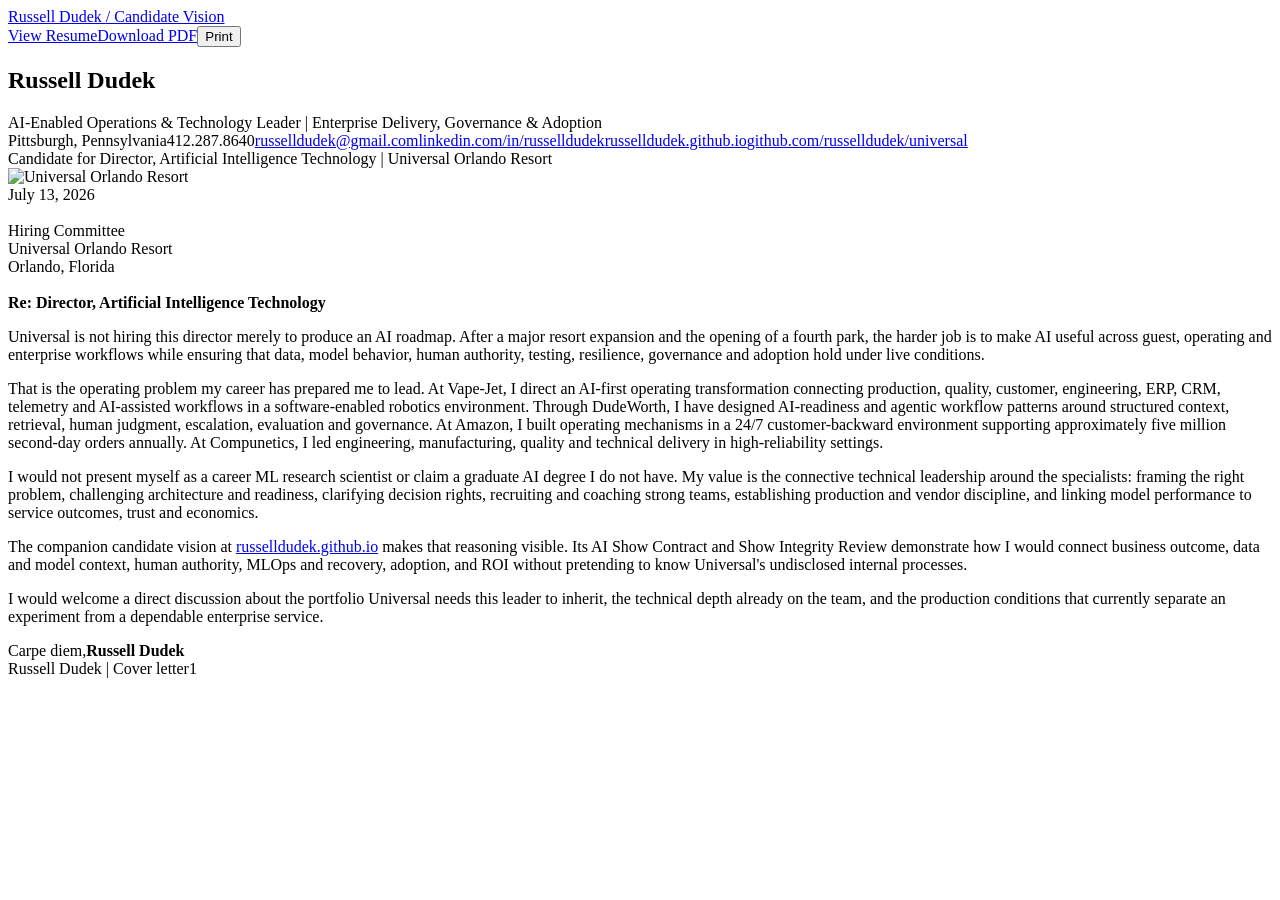
==== cover-letter.html @ b20bfadf "Add one-page cover letter source" ====
<!doctype html><html lang="en"><head><meta charset="utf-8"><meta name="viewport" content="width=device-width,initial-scale=1"><title>Russell Dudek | Cover Letter | Universal Orlando</title><link rel="stylesheet" href="styles.css"></head><body class="document-body"><nav class="document-nav no-print"><a class="nav-name" href="index.html">Russell Dudek <span>/ Candidate Vision</span></a><div class="doc-actions"><a class="btn" href="resume.html">View Resume</a><a class="btn primary" href="docs/Russell-Dudek-Universal-Orlando-AI-Technology-Director-Cover-Letter.pdf" download>Download PDF</a><button class="btn" onclick="window.print()">Print</button></div></nav><main class="document-shell"><section class="sheet cover-page"><div class="sheet-inner"><header class="doc-header"><div><h1>Russell Dudek</h1><div class="identity">AI-Enabled Operations & Technology Leader | Enterprise Delivery, Governance & Adoption</div><div class="contact-line"><span>Pittsburgh, Pennsylvania</span><span>412.287.8640</span><a href="mailto:russelldudek@gmail.com">russelldudek@gmail.com</a><a href="https://www.linkedin.com/in/russelldudek">linkedin.com/in/russelldudek</a><a href="https://russelldudek.github.io/">russelldudek.github.io</a><a href="https://github.com/russelldudek/universal">github.com/russelldudek/universal</a></div><div class="target-line">Candidate for Director, Artificial Intelligence Technology | Universal Orlando Resort</div></div><img class="doc-logo" src="assets/brand/universal-orlando-logo.png" alt="Universal Orlando Resort"></header><div class="cover-address">July 13, 2026<br><br>Hiring Committee<br>Universal Orlando Resort<br>Orlando, Florida<br><br><strong>Re: Director, Artificial Intelligence Technology</strong></div><div class="cover-body"><p>Universal is not hiring this director merely to produce an AI roadmap. After a major resort expansion and the opening of a fourth park, the harder job is to make AI useful across guest, operating and enterprise workflows while ensuring that data, model behavior, human authority, testing, resilience, governance and adoption hold under live conditions.</p><p>That is the operating problem my career has prepared me to lead. At Vape-Jet, I direct an AI-first operating transformation connecting production, quality, customer, engineering, ERP, CRM, telemetry and AI-assisted workflows in a software-enabled robotics environment. Through DudeWorth, I have designed AI-readiness and agentic workflow patterns around structured context, retrieval, human judgment, escalation, evaluation and governance. At Amazon, I built operating mechanisms in a 24/7 customer-backward environment supporting approximately five million second-day orders annually. At Compunetics, I led engineering, manufacturing, quality and technical delivery in high-reliability settings.</p><p>I would not present myself as a career ML research scientist or claim a graduate AI degree I do not have. My value is the connective technical leadership around the specialists: framing the right problem, challenging architecture and readiness, clarifying decision rights, recruiting and coaching strong teams, establishing production and vendor discipline, and linking model performance to service outcomes, trust and economics.</p><p>The companion candidate vision at <a href="https://russelldudek.github.io/">russelldudek.github.io</a> makes that reasoning visible. Its AI Show Contract and Show Integrity Review demonstrate how I would connect business outcome, data and model context, human authority, MLOps and recovery, adoption, and ROI without pretending to know Universal's undisclosed internal processes.</p><p>I would welcome a direct discussion about the portfolio Universal needs this leader to inherit, the technical depth already on the team, and the production conditions that currently separate an experiment from a dependable enterprise service.</p><div class="signature"><span>Carpe diem,</span><strong>Russell Dudek</strong></div></div><footer class="page-footer"><span>Russell Dudek | Cover letter</span><span>1</span></footer></div></section></main></body></html>
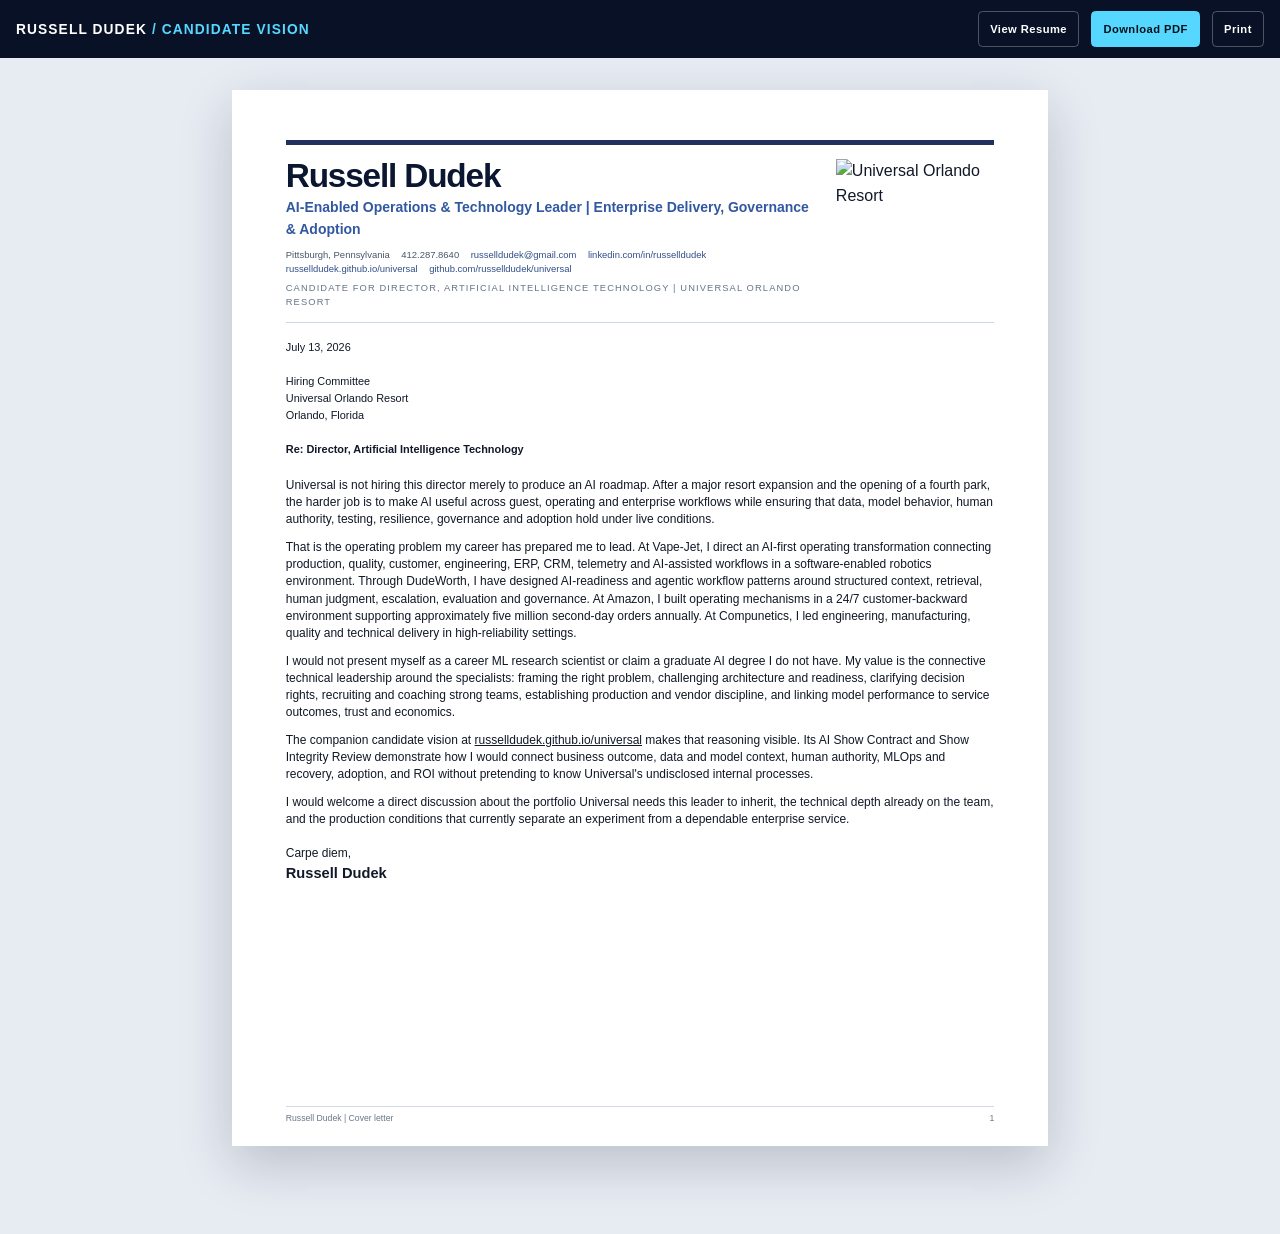
==== commit e196b6be: "Correct canonical candidate site in cover letter" ====
--- a/cover-letter.html
+++ b/cover-letter.html
@@ -1 +1 @@
-<!doctype html><html lang="en"><head><meta charset="utf-8"><meta name="viewport" content="width=device-width,initial-scale=1"><title>Russell Dudek | Cover Letter | Universal Orlando</title><link rel="stylesheet" href="styles.css"></head><body class="document-body"><nav class="document-nav no-print"><a class="nav-name" href="index.html">Russell Dudek <span>/ Candidate Vision</span></a><div class="doc-actions"><a class="btn" href="resume.html">View Resume</a><a class="btn primary" href="docs/Russell-Dudek-Universal-Orlando-AI-Technology-Director-Cover-Letter.pdf" download>Download PDF</a><button class="btn" onclick="window.print()">Print</button></div></nav><main class="document-shell"><section class="sheet cover-page"><div class="sheet-inner"><header class="doc-header"><div><h1>Russell Dudek</h1><div class="identity">AI-Enabled Operations & Technology Leader | Enterprise Delivery, Governance & Adoption</div><div class="contact-line"><span>Pittsburgh, Pennsylvania</span><span>412.287.8640</span><a href="mailto:russelldudek@gmail.com">russelldudek@gmail.com</a><a href="https://www.linkedin.com/in/russelldudek">linkedin.com/in/russelldudek</a><a href="https://russelldudek.github.io/">russelldudek.github.io</a><a href="https://github.com/russelldudek/universal">github.com/russelldudek/universal</a></div><div class="target-line">Candidate for Director, Artificial Intelligence Technology | Universal Orlando Resort</div></div><img class="doc-logo" src="assets/brand/universal-orlando-logo.png" alt="Universal Orlando Resort"></header><div class="cover-address">July 13, 2026<br><br>Hiring Committee<br>Universal Orlando Resort<br>Orlando, Florida<br><br><strong>Re: Director, Artificial Intelligence Technology</strong></div><div class="cover-body"><p>Universal is not hiring this director merely to produce an AI roadmap. After a major resort expansion and the opening of a fourth park, the harder job is to make AI useful across guest, operating and enterprise workflows while ensuring that data, model behavior, human authority, testing, resilience, governance and adoption hold under live conditions.</p><p>That is the operating problem my career has prepared me to lead. At Vape-Jet, I direct an AI-first operating transformation connecting production, quality, customer, engineering, ERP, CRM, telemetry and AI-assisted workflows in a software-enabled robotics environment. Through DudeWorth, I have designed AI-readiness and agentic workflow patterns around structured context, retrieval, human judgment, escalation, evaluation and governance. At Amazon, I built operating mechanisms in a 24/7 customer-backward environment supporting approximately five million second-day orders annually. At Compunetics, I led engineering, manufacturing, quality and technical delivery in high-reliability settings.</p><p>I would not present myself as a career ML research scientist or claim a graduate AI degree I do not have. My value is the connective technical leadership around the specialists: framing the right problem, challenging architecture and readiness, clarifying decision rights, recruiting and coaching strong teams, establishing production and vendor discipline, and linking model performance to service outcomes, trust and economics.</p><p>The companion candidate vision at <a href="https://russelldudek.github.io/">russelldudek.github.io</a> makes that reasoning visible. Its AI Show Contract and Show Integrity Review demonstrate how I would connect business outcome, data and model context, human authority, MLOps and recovery, adoption, and ROI without pretending to know Universal's undisclosed internal processes.</p><p>I would welcome a direct discussion about the portfolio Universal needs this leader to inherit, the technical depth already on the team, and the production conditions that currently separate an experiment from a dependable enterprise service.</p><div class="signature"><span>Carpe diem,</span><strong>Russell Dudek</strong></div></div><footer class="page-footer"><span>Russell Dudek | Cover letter</span><span>1</span></footer></div></section></main></body></html>+<!doctype html><html lang="en"><head><meta charset="utf-8"><meta name="viewport" content="width=device-width,initial-scale=1"><title>Russell Dudek | Cover Letter | Universal Orlando</title><link rel="stylesheet" href="styles.css"></head><body class="document-body"><nav class="document-nav no-print"><a class="nav-name" href="index.html">Russell Dudek <span>/ Candidate Vision</span></a><div class="doc-actions"><a class="btn" href="resume.html">View Resume</a><a class="btn primary" href="docs/Russell-Dudek-Universal-Orlando-AI-Technology-Director-Cover-Letter.pdf" download>Download PDF</a><button class="btn" onclick="window.print()">Print</button></div></nav><main class="document-shell"><section class="sheet cover-page"><div class="sheet-inner"><header class="doc-header"><div><h1>Russell Dudek</h1><div class="identity">AI-Enabled Operations & Technology Leader | Enterprise Delivery, Governance & Adoption</div><div class="contact-line"><span>Pittsburgh, Pennsylvania</span><span>412.287.8640</span><a href="mailto:russelldudek@gmail.com">russelldudek@gmail.com</a><a href="https://www.linkedin.com/in/russelldudek">linkedin.com/in/russelldudek</a><a href="https://russelldudek.github.io/universal/">russelldudek.github.io/universal</a><a href="https://github.com/russelldudek/universal">github.com/russelldudek/universal</a></div><div class="target-line">Candidate for Director, Artificial Intelligence Technology | Universal Orlando Resort</div></div><img class="doc-logo" src="assets/brand/universal-orlando-logo.png" alt="Universal Orlando Resort"></header><div class="cover-address">July 13, 2026<br><br>Hiring Committee<br>Universal Orlando Resort<br>Orlando, Florida<br><br><strong>Re: Director, Artificial Intelligence Technology</strong></div><div class="cover-body"><p>Universal is not hiring this director merely to produce an AI roadmap. After a major resort expansion and the opening of a fourth park, the harder job is to make AI useful across guest, operating and enterprise workflows while ensuring that data, model behavior, human authority, testing, resilience, governance and adoption hold under live conditions.</p><p>That is the operating problem my career has prepared me to lead. At Vape-Jet, I direct an AI-first operating transformation connecting production, quality, customer, engineering, ERP, CRM, telemetry and AI-assisted workflows in a software-enabled robotics environment. Through DudeWorth, I have designed AI-readiness and agentic workflow patterns around structured context, retrieval, human judgment, escalation, evaluation and governance. At Amazon, I built operating mechanisms in a 24/7 customer-backward environment supporting approximately five million second-day orders annually. At Compunetics, I led engineering, manufacturing, quality and technical delivery in high-reliability settings.</p><p>I would not present myself as a career ML research scientist or claim a graduate AI degree I do not have. My value is the connective technical leadership around the specialists: framing the right problem, challenging architecture and readiness, clarifying decision rights, recruiting and coaching strong teams, establishing production and vendor discipline, and linking model performance to service outcomes, trust and economics.</p><p>The companion candidate vision at <a href="https://russelldudek.github.io/universal/">russelldudek.github.io/universal</a> makes that reasoning visible. Its AI Show Contract and Show Integrity Review demonstrate how I would connect business outcome, data and model context, human authority, MLOps and recovery, adoption, and ROI without pretending to know Universal's undisclosed internal processes.</p><p>I would welcome a direct discussion about the portfolio Universal needs this leader to inherit, the technical depth already on the team, and the production conditions that currently separate an experiment from a dependable enterprise service.</p><div class="signature"><span>Carpe diem,</span><strong>Russell Dudek</strong></div></div><footer class="page-footer"><span>Russell Dudek | Cover letter</span><span>1</span></footer></div></section></main></body></html>
--- a/styles.css
+++ b/styles.css
@@ -0,0 +1,5 @@
+@import url("site-part-00.css");
+@import url("site-part-01.css");
+@import url("site-part-02.css");
+/* Public source fallback for the documented Universal Orlando Resort identity asset. */
+img[src$="universal-orlando-logo.png"]{content:url("https://upload.wikimedia.org/wikipedia/en/thumb/d/d0/Universal_Orlando_Resort_logo_2023.png/250px-Universal_Orlando_Resort_logo_2023.png")}
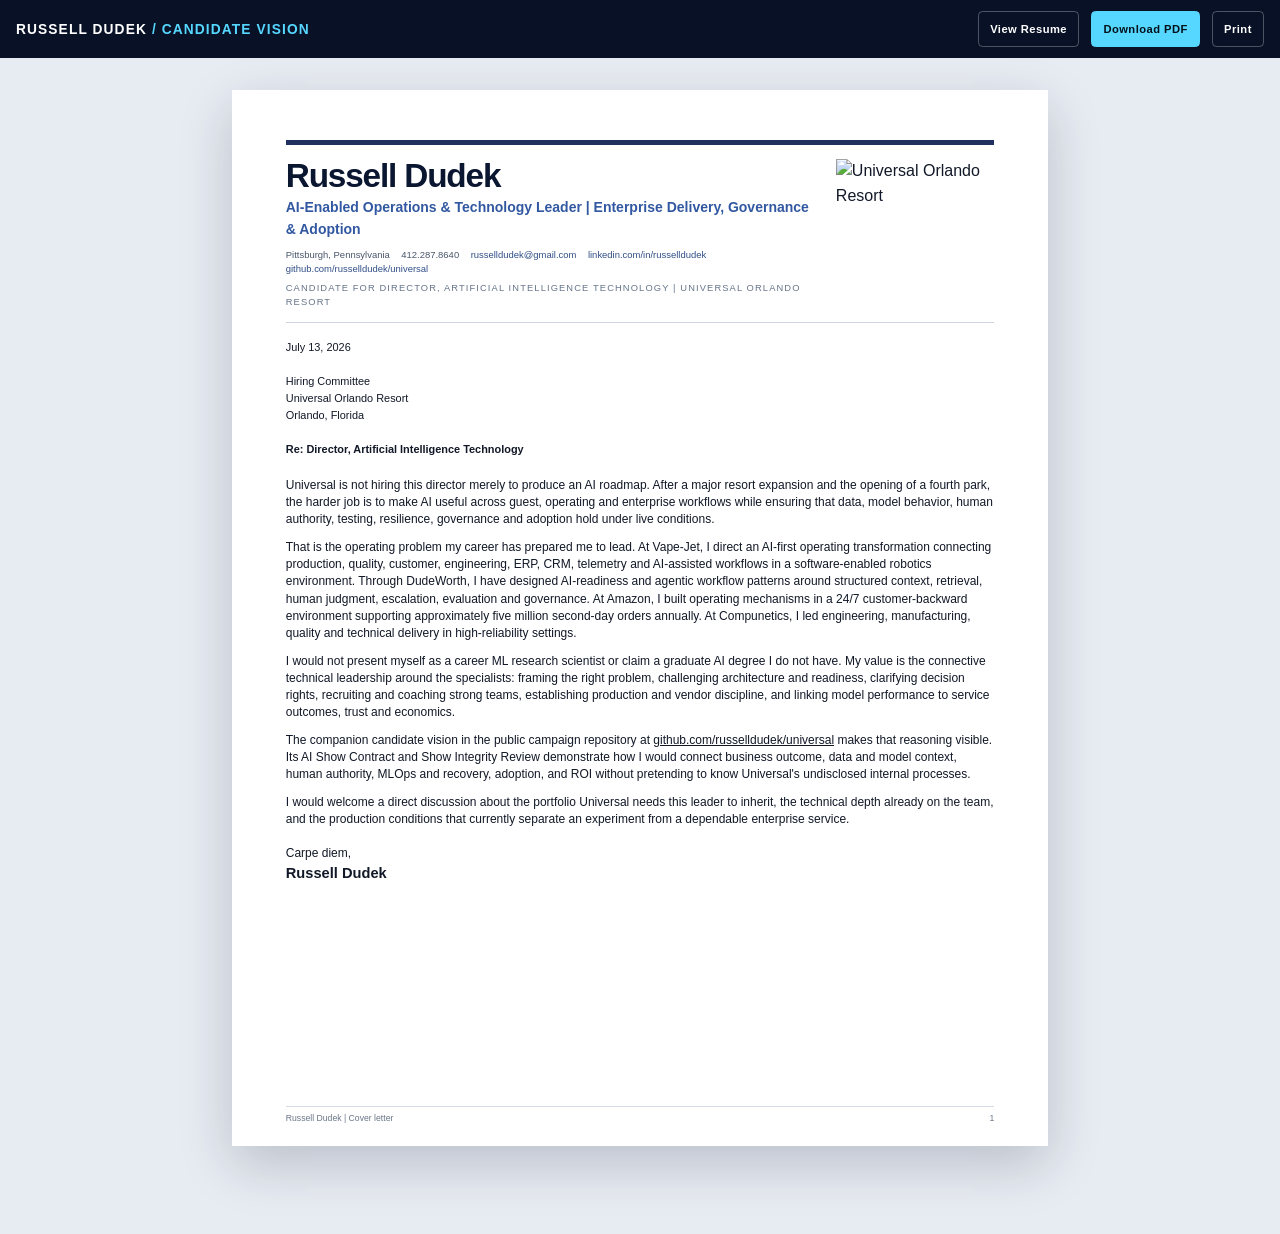
==== commit 470f8e0c: "Use one campaign URL in cover letter" ====
--- a/cover-letter.html
+++ b/cover-letter.html
@@ -1 +1 @@
-<!doctype html><html lang="en"><head><meta charset="utf-8"><meta name="viewport" content="width=device-width,initial-scale=1"><title>Russell Dudek | Cover Letter | Universal Orlando</title><link rel="stylesheet" href="styles.css"></head><body class="document-body"><nav class="document-nav no-print"><a class="nav-name" href="index.html">Russell Dudek <span>/ Candidate Vision</span></a><div class="doc-actions"><a class="btn" href="resume.html">View Resume</a><a class="btn primary" href="docs/Russell-Dudek-Universal-Orlando-AI-Technology-Director-Cover-Letter.pdf" download>Download PDF</a><button class="btn" onclick="window.print()">Print</button></div></nav><main class="document-shell"><section class="sheet cover-page"><div class="sheet-inner"><header class="doc-header"><div><h1>Russell Dudek</h1><div class="identity">AI-Enabled Operations & Technology Leader | Enterprise Delivery, Governance & Adoption</div><div class="contact-line"><span>Pittsburgh, Pennsylvania</span><span>412.287.8640</span><a href="mailto:russelldudek@gmail.com">russelldudek@gmail.com</a><a href="https://www.linkedin.com/in/russelldudek">linkedin.com/in/russelldudek</a><a href="https://russelldudek.github.io/universal/">russelldudek.github.io/universal</a><a href="https://github.com/russelldudek/universal">github.com/russelldudek/universal</a></div><div class="target-line">Candidate for Director, Artificial Intelligence Technology | Universal Orlando Resort</div></div><img class="doc-logo" src="assets/brand/universal-orlando-logo.png" alt="Universal Orlando Resort"></header><div class="cover-address">July 13, 2026<br><br>Hiring Committee<br>Universal Orlando Resort<br>Orlando, Florida<br><br><strong>Re: Director, Artificial Intelligence Technology</strong></div><div class="cover-body"><p>Universal is not hiring this director merely to produce an AI roadmap. After a major resort expansion and the opening of a fourth park, the harder job is to make AI useful across guest, operating and enterprise workflows while ensuring that data, model behavior, human authority, testing, resilience, governance and adoption hold under live conditions.</p><p>That is the operating problem my career has prepared me to lead. At Vape-Jet, I direct an AI-first operating transformation connecting production, quality, customer, engineering, ERP, CRM, telemetry and AI-assisted workflows in a software-enabled robotics environment. Through DudeWorth, I have designed AI-readiness and agentic workflow patterns around structured context, retrieval, human judgment, escalation, evaluation and governance. At Amazon, I built operating mechanisms in a 24/7 customer-backward environment supporting approximately five million second-day orders annually. At Compunetics, I led engineering, manufacturing, quality and technical delivery in high-reliability settings.</p><p>I would not present myself as a career ML research scientist or claim a graduate AI degree I do not have. My value is the connective technical leadership around the specialists: framing the right problem, challenging architecture and readiness, clarifying decision rights, recruiting and coaching strong teams, establishing production and vendor discipline, and linking model performance to service outcomes, trust and economics.</p><p>The companion candidate vision at <a href="https://russelldudek.github.io/universal/">russelldudek.github.io/universal</a> makes that reasoning visible. Its AI Show Contract and Show Integrity Review demonstrate how I would connect business outcome, data and model context, human authority, MLOps and recovery, adoption, and ROI without pretending to know Universal's undisclosed internal processes.</p><p>I would welcome a direct discussion about the portfolio Universal needs this leader to inherit, the technical depth already on the team, and the production conditions that currently separate an experiment from a dependable enterprise service.</p><div class="signature"><span>Carpe diem,</span><strong>Russell Dudek</strong></div></div><footer class="page-footer"><span>Russell Dudek | Cover letter</span><span>1</span></footer></div></section></main></body></html>+<!doctype html><html lang="en"><head><meta charset="utf-8"><meta name="viewport" content="width=device-width,initial-scale=1"><title>Russell Dudek | Cover Letter | Universal Orlando</title><link rel="stylesheet" href="styles.css"></head><body class="document-body"><nav class="document-nav no-print"><a class="nav-name" href="index.html">Russell Dudek <span>/ Candidate Vision</span></a><div class="doc-actions"><a class="btn" href="resume.html">View Resume</a><a class="btn primary" href="docs/Russell-Dudek-Universal-Orlando-AI-Technology-Director-Cover-Letter.pdf" download>Download PDF</a><button class="btn" onclick="window.print()">Print</button></div></nav><main class="document-shell"><section class="sheet cover-page"><div class="sheet-inner"><header class="doc-header"><div><h1>Russell Dudek</h1><div class="identity">AI-Enabled Operations & Technology Leader | Enterprise Delivery, Governance & Adoption</div><div class="contact-line"><span>Pittsburgh, Pennsylvania</span><span>412.287.8640</span><a href="mailto:russelldudek@gmail.com">russelldudek@gmail.com</a><a href="https://www.linkedin.com/in/russelldudek">linkedin.com/in/russelldudek</a><a href="https://github.com/russelldudek/universal">github.com/russelldudek/universal</a></div><div class="target-line">Candidate for Director, Artificial Intelligence Technology | Universal Orlando Resort</div></div><img class="doc-logo" src="assets/brand/universal-orlando-logo.png" alt="Universal Orlando Resort"></header><div class="cover-address">July 13, 2026<br><br>Hiring Committee<br>Universal Orlando Resort<br>Orlando, Florida<br><br><strong>Re: Director, Artificial Intelligence Technology</strong></div><div class="cover-body"><p>Universal is not hiring this director merely to produce an AI roadmap. After a major resort expansion and the opening of a fourth park, the harder job is to make AI useful across guest, operating and enterprise workflows while ensuring that data, model behavior, human authority, testing, resilience, governance and adoption hold under live conditions.</p><p>That is the operating problem my career has prepared me to lead. At Vape-Jet, I direct an AI-first operating transformation connecting production, quality, customer, engineering, ERP, CRM, telemetry and AI-assisted workflows in a software-enabled robotics environment. Through DudeWorth, I have designed AI-readiness and agentic workflow patterns around structured context, retrieval, human judgment, escalation, evaluation and governance. At Amazon, I built operating mechanisms in a 24/7 customer-backward environment supporting approximately five million second-day orders annually. At Compunetics, I led engineering, manufacturing, quality and technical delivery in high-reliability settings.</p><p>I would not present myself as a career ML research scientist or claim a graduate AI degree I do not have. My value is the connective technical leadership around the specialists: framing the right problem, challenging architecture and readiness, clarifying decision rights, recruiting and coaching strong teams, establishing production and vendor discipline, and linking model performance to service outcomes, trust and economics.</p><p>The companion candidate vision in the public campaign repository at <a href="https://github.com/russelldudek/universal">github.com/russelldudek/universal</a> makes that reasoning visible. Its AI Show Contract and Show Integrity Review demonstrate how I would connect business outcome, data and model context, human authority, MLOps and recovery, adoption, and ROI without pretending to know Universal's undisclosed internal processes.</p><p>I would welcome a direct discussion about the portfolio Universal needs this leader to inherit, the technical depth already on the team, and the production conditions that currently separate an experiment from a dependable enterprise service.</p><div class="signature"><span>Carpe diem,</span><strong>Russell Dudek</strong></div></div><footer class="page-footer"><span>Russell Dudek | Cover letter</span><span>1</span></footer></div></section></main></body></html>
